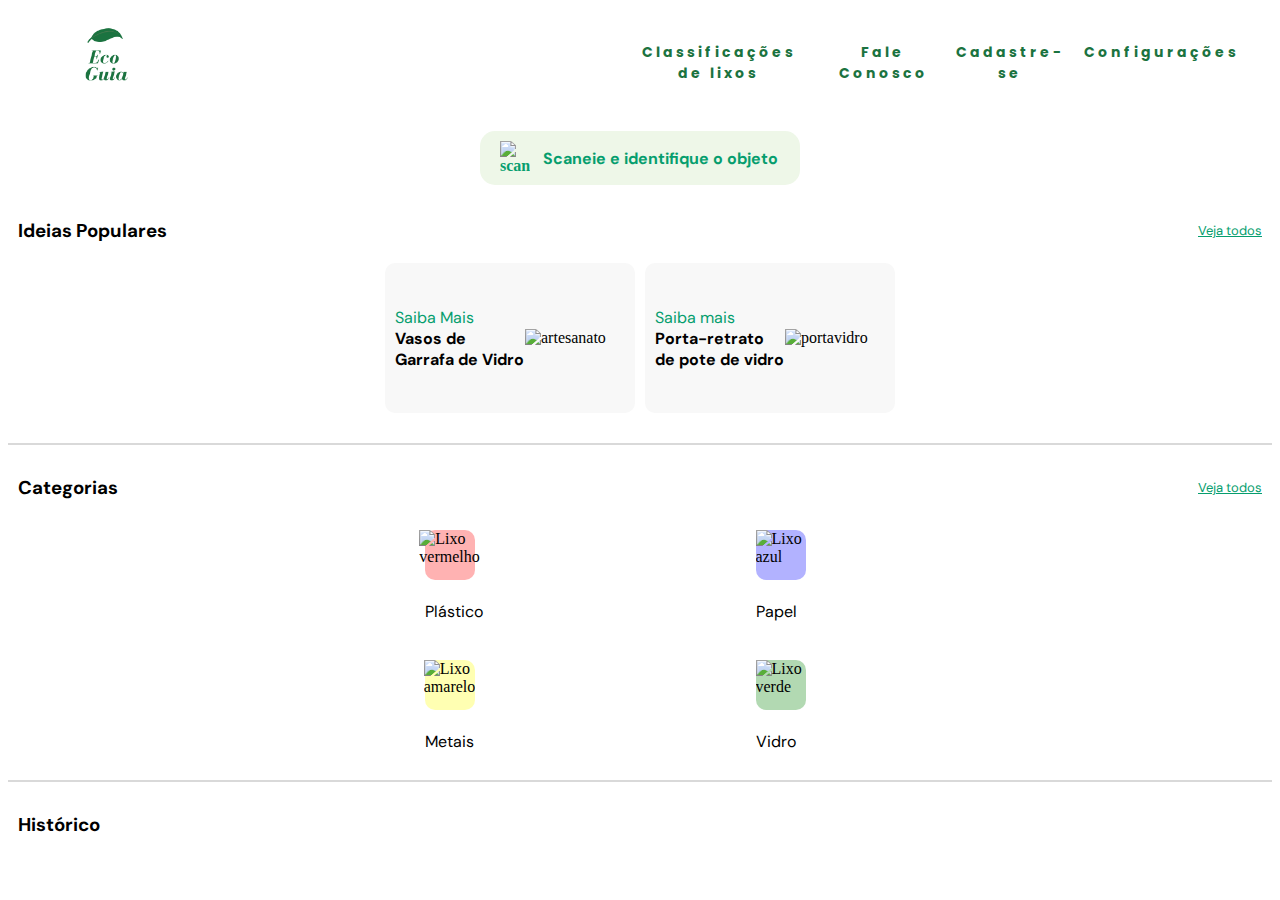
==== index.html @ b8cf7c0d "mudanças_no_cadastro" ====
<!DOCTYPE html>
<html lang="en">
<head>
    <meta charset="UTF-8">
  <meta http-equiv="X-UA-Compatible" content="IE=edge">
  <meta name="viewport" content="width=device-width, initial-scale=1.0">
  <link href="https://fonts.googleapis.com/css?family=Poppins" rel="stylesheet">
  <link rel="stylesheet" href="css/style.css">
    <title>Eco-Guia</title>
</head>
<body>
    <header>
        <nav class="menu-header">
            <div class="logo">
              <a href="index.html"><img class="img-logo" src="assets/img/logotipo.png" alt="logo_EcoGuia"></a>
            </div>
      
            <ul class="nav-links">
              <li class="icones"><a class="item-link" href="#">Classificações de lixos</a></li>
              <li class="icones"><a class="item-link" href="#">Fale Conosco</a></li>
              <li class="icones"><a class="item-link" href="cadastro.html">Cadastre-se</a></li>
              <li class="icones"><a class="item-link" href="#">Configurações</a></li>
      
            </ul>
            <!--Menu hambuguer-->
            <div class="burger">
              <div class="line1"></div>
              <div class="line2"></div>
              <div class="line3"></div>
            </div>
          </nav>
    </header>
    <nav>
        <div class="box">
        <img src="assets/img/barcode-scan-icon.png" alt="scan">
            <p>Scaneie e identifique o objeto</p>
        </div>
    </nav>
    <main>
        <div class = "ideias">
            <h3>Ideias Populares</h3>
            <p>Veja todos</p>
        </div>
        <div class = "populares">
            <div class="item">
                <div class="text">
                    <p>Saiba Mais</p>
                    <h4>Vasos de Garrafa de Vidro</h4>
                </div>
                <img src="assets/img/artesanato-com-garrafas-de-vidro-1-removebg-preview.png" alt="artesanato">
            </div>
             <div class="item">
                <div class="text">
                    <p>Saiba mais</p>
                    <h4>Porta-retrato de pote de vidro</h4>
                </div>
                <img src="assets/img/portavidro.png" alt="portavidro">
            </div>
        </div>
        <div class="separator"></div>
        <div class = "catego">
            <h3>Categorias</h3>
            <p>Veja todos</p>
        </div>
        <div class = "rias">
            <div class = "rias-item">
                <div class="lixo red">
                    <img src="assets/img/lixovermelho-removebg-preview.png" alt="Lixo vermelho">
                </div>
                    <p>Plástico</p>
            </div>
            <div class="rias-item">
                <div class="lixo blue">
                    <img src="assets/img/lixoazul-removebg-preview.png" alt="Lixo azul">
                </div>
                    <p>Papel</p>
            </div>
            <div class = "rias-item">
                <div class="lixo yellow">
                    <img src="assets/img/lixoamarelo.png" alt="Lixo amarelo">
                </div>
                    <p>Metais</p>
            </div>
            <div class="rias-item">
                <div class="lixo green">
                    <img src="assets/img/lixoverde-removebg-preview.png" alt="Lixo verde">
                </div>
                <p>Vidro</p>
            </div>
        </div>
        <div class="separator"></div>
    </main>
    <div class = "histo">
        <h3>Histórico</h3>
    </div>

    <script src="js/main.js"></script>
</body>
</html>
---- css/style.css ----
@import url('https://fonts.googleapis.com/css2?family=DM+Sans:wght@400;700&display=swap');

.menu-header {
    display: flex;
    /*Jogar os itens para o canto da página*/
    justify-content: space-around;
    align-items:center;
  
    background-color: var(--second-color);
    font-family: 'Poppins', sans-serif;
    /* margin-left: auto;*/
    width: 100%; 
    }
  
    .icones {
      display: flex;
      flex-direction: column;
      align-items: center;
      text-align: center;
      padding-top: 10px;
    }
  
    .icon-menu {
      width: 20px;
    }
  
    .bandeira {
      width: 20%;
    }
  
    .logo {
      /*Mudando a cor da fonte do nome*/
      color: white;
      /*Deixando o texto formatado*/
      text-transform: uppercase;
      /*Mudando o espaçamento das letras*/
      letter-spacing: 5px;
      /*Tamaho da letra*/
      font-size: 20px;
    }
  
    .img-logo{
      width: 30%;
    }
  
    .nav-links {
      /*Ajustando o tamanho e posição dos itens*/
      display: flex;
      justify-content: center;
      width: 50%;
    }
  
    .nav-links li {
      /*Sumindo com os pontos que ficavam nos itens*/
      list-style: none;
      margin: 0 10px; 
  
    }
  
    .nav-links a {
      /*Mudando a cor dos itens*/
      color:  #1b7340;
      /*Mudando o espaçamento das letras dos itens*/
      text-decoration: none;
      letter-spacing: 3px;
      font-weight: bold;
      font-size: 14px;
    }
  
    .burger {
      /*Não deixando o menu hambuguer visivel */
      display: none;
      /*aparecendo a maozinha quando clica no menu hambuguer*/
      cursor: pointer;
    }
  
    .burger div {
      /*Ajeitando o menu Hambuguer*/
      width: 25px;
      height: 3px;
      background-color:  #1b7340;
      margin: 5px;
      transition: all 0.3s ease;
    }
  
    /*Ajustando a altura*/
    @media screen and (max-width:1024px) {
      .nav-links {
        width: 60%;
      }
    }
  
    @media screen and (max-width:768px) {
      .body-home {
        overflow-x: hidden;
      }
  
      /*ajustando os itens para se adequar a altura min.*/
      .nav-links {
          position: fixed;
          right: 0px;
          height: 92vh;
          top: 5vh;
          /*Arrumando o menu*/
          background-color: #ffffff;
          display: flex;
          flex-direction: column;
          align-items: center;
          width: 50%;
          height: 100%;
          /*Ajeitando a transição parar abrir o menu*/
          transform: translateX(100%);
          transition: transform 0.3s ease-in;
          border-radius: 10px;
        }
    
        .nav-links li {
          opacity: 0;
          margin: 20px 0; 
          justify-content: space-between;
        }
    
        .burger {
          /*para aparecer o menu quando a tela tiver pequena*/
          display: block;
        }
      }
    
      /*Quando se clica no menu , consegue abrir os itens*/
      .nav-active {
        transform: translateX(0%);
      }
    
      /*Animações quando se clica no menu*/
      @keyframes navLinkFade {
        from {
          opacity: 0;
          transform: translateX(50px);
        }
    
        to {
          opacity: 1;
          transform: translateX(0px);
        }
      }
    
      /*Transformando o menu em X*/
      .toggle .line1 {
        transform: rotate(-45deg) translate(-5px, 6px);
      }
    
      .toggle .line2 {
        opacity: 0;
    
      }
    
      .toggle .line3 {
        transform: rotate(45deg) translate(-5px, -6px);
      }
    
    
      @media screen and (max-width: 768px) {
        .nav-links.nav-active li {
          opacity: 1;
        }
      }
  
  @media screen and (min-width:600px) {
    .container{
      display: flex;
    }
  }

p {
    font-family: 'DM Sans', sans-serif;
}


nav {
    display: flex;
    justify-content: center;
    align-items: center;
    height: 100px;
    background-color: #FFFFFF;
}

.box {
    display: flex;
    align-items: center; 
    background-color: #EEF7E8;
    padding: 10px; 
    border-radius: 15px; 
    font-weight: bold;
    color: #069E6E; 
    width: 300px; 
    text-align: center;
}

.box p {
    margin: 0;
    flex: 1;
    font-family: 'DM Sans', sans-serif;
}

.box img {
    width: 30px;
    height: auto;
    margin-left: 10px;
}

.ideias, .catego, .histo{
    display: flex;
    justify-content: space-between;
    align-items: center;
    padding: 10px;
    background-color: #ffffff;
    border-radius: 10px;
}

.ideias p, .catego p {
    color: #069E6E;
    font-size: small;
    text-decoration: underline;
    font-family: 'DM Sans', sans-serif;
}

.ideias h3, .ideias p, .catego h3, .catego p, .histo h3{
    margin: 0;
    font-family: 'DM Sans', sans-serif;
}

.populares {
    display: flex;
    flex-wrap: wrap;
    justify-content: center;
    gap: 10px;
    padding: 10px;
    background-color: #ffffff;
    border-radius: 20px;
}

.item {
    display: flex;
    justify-content: space-between; 
    align-items: center;
    width: 250px;
    height: 150px; 
    background-color: #F8F8F8;
    border-radius: 10px;
    box-sizing: border-box;
    padding: 10px; 
}

.item .text {
    display: flex;
    flex-direction: column;
    justify-content: center; 
    flex: 1; 
    font-family: 'DM Sans', sans-serif;
}

.item p {
    margin: 0;
    color: #069E6E;
    font-weight: normal;
    text-align: left;
    font-family: 'DM Sans', sans-serif;
}

.item h4 {
    margin: 0;
    font-weight: bold;
    text-align: left;
    font-family: 'DM Sans', sans-serif;
}

.item img {
  
    width: 100px;
    max-width: 100%;
    max-height: 100%;
    height: auto; 
    object-fit: contain; 
}

.separator {
    width: 100%;
    height: 2px;
    background-color: #D9D9D9;
    margin: 20px 0; 
}

.rias {
    display: grid;
    grid-template-columns: repeat(2, 100px); 
    grid-template-rows: repeat(2, 100px); 
    gap: 30px;
    justify-content: space-around;
    width: 50%;
    margin: 20px auto; 
}

.lixo {
    width: 50px;
    height: 50px;
    border-radius: 10px;
    display: flex;
    margin-right: 15px;
    justify-content: center;
}

.red {
    background-color: rgba(255, 0, 0, 0.3);
}

.blue {
    background-color:rgba(0, 0, 255, 0.3);
}

.yellow {
    background-color:  rgba(255, 255, 0, 0.3);
}

.green {
    background-color:  rgba(0, 128, 0, 0.3);
}

.rias-item {
    display: flex;
    flex-wrap: wrap;
    align-items: center;
    gap: 5px; 
}


/*Hover nas imagens*/
.item img {
  transition: transform 0.3s ease; /* Suaviza a animação */
}

.item img:hover {
  transform: scale(1.1); /* Aumenta a imagem para 110% */
}

/* Para as imagens dentro da classe .lixo */
.lixo img {
  transition: transform 0.3s ease; /* Suaviza a animação */
}

.lixo img:hover {
  transform: scale(1.3); /* Aumenta a imagem para 110% */
}
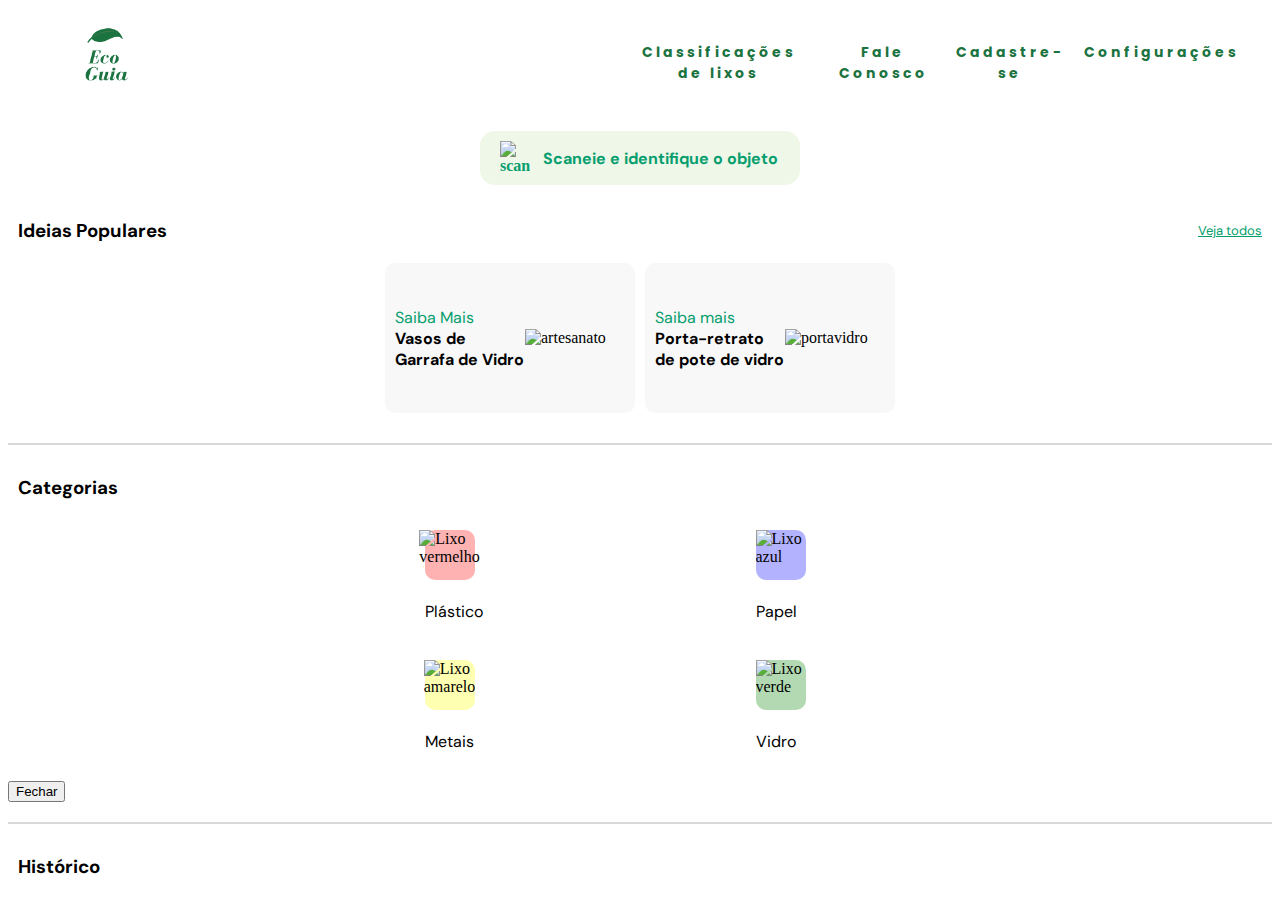
==== commit c82fc6a9: "Update index.html" ====
--- a/index.html
+++ b/index.html
@@ -1,5 +1,5 @@
 <!DOCTYPE html>
-<html lang="en">
+<html lang="pt-br">
 <head>
     <meta charset="UTF-8">
   <meta http-equiv="X-UA-Compatible" content="IE=edge">
@@ -60,32 +60,40 @@
         <div class="separator"></div>
         <div class = "catego">
             <h3>Categorias</h3>
-            <p>Veja todos</p>
         </div>
-        <div class = "rias">
-            <div class = "rias-item">
+        <div class="rias">
+            <div class="rias-item" id="red">
                 <div class="lixo red">
                     <img src="assets/img/lixovermelho-removebg-preview.png" alt="Lixo vermelho">
                 </div>
-                    <p>Plástico</p>
+                <p>Plástico</p>
             </div>
-            <div class="rias-item">
+            <div class="rias-item" id="blue">
                 <div class="lixo blue">
                     <img src="assets/img/lixoazul-removebg-preview.png" alt="Lixo azul">
                 </div>
-                    <p>Papel</p>
+                <p>Papel</p>
             </div>
-            <div class = "rias-item">
+            <div class="rias-item" id="yellow">
                 <div class="lixo yellow">
                     <img src="assets/img/lixoamarelo.png" alt="Lixo amarelo">
                 </div>
-                    <p>Metais</p>
+                <p>Metais</p>
             </div>
-            <div class="rias-item">
+            <div class="rias-item" id="green">
                 <div class="lixo green">
                     <img src="assets/img/lixoverde-removebg-preview.png" alt="Lixo verde">
                 </div>
                 <p>Vidro</p>
+            </div>
+        </div>
+        
+        <!-- Card de descrição que aparece ao clicar -->
+        <div id="card-container" class="card hidden">
+            <div class="card-content">
+                <h4 id="card-title"></h4>
+                <p id="card-description"></p>
+                <button id="close-card">Fechar</button>
             </div>
         </div>
         <div class="separator"></div>
@@ -96,4 +104,4 @@
 
     <script src="js/main.js"></script>
 </body>
-</html>+</html>
